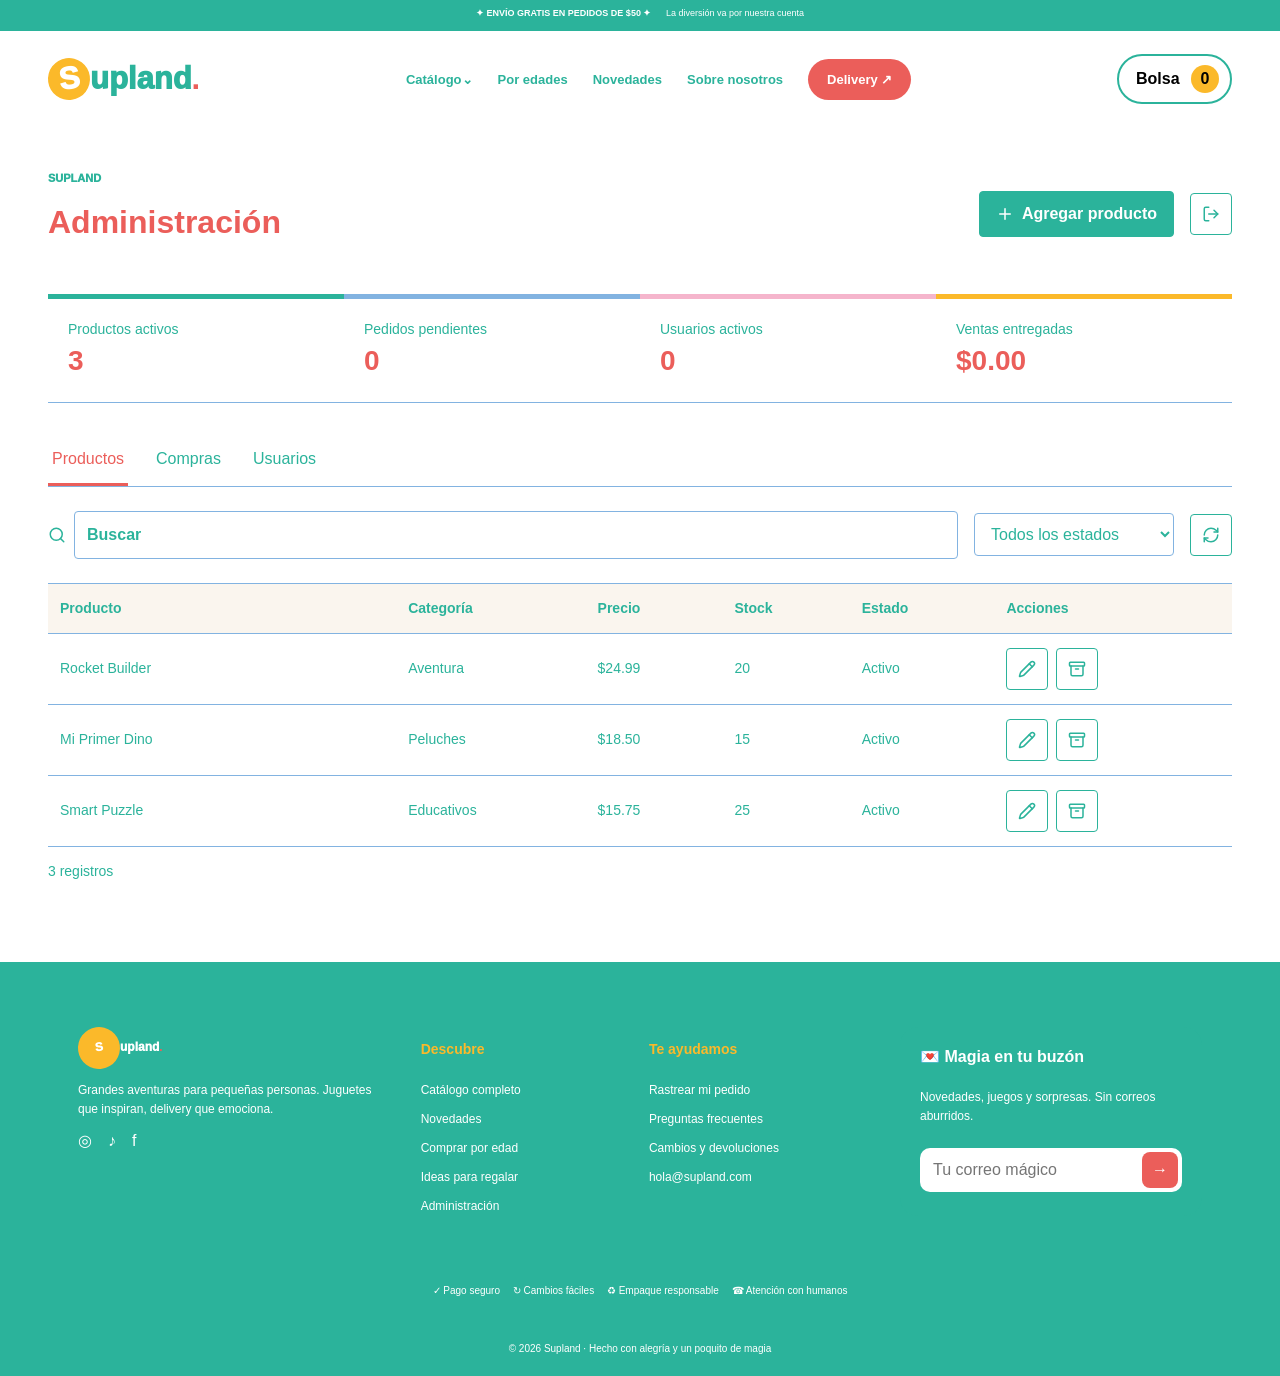
==== admin.html @ ac87b67a "Cambios" ====
<!DOCTYPE html>
<html lang="es">
    <head>
        <meta charset="utf-8">
        <meta name="viewport" content="width=device-width,initial-scale=1">
        <title>Supland | Administración</title>
        <link rel="stylesheet" href="css/styles.css">
        <link rel="stylesheet" href="css/conexiones.css">
        <link rel="stylesheet" href="css/admin.css">
        <link rel="stylesheet" href="css/tienda.css">
    </head>
    <body>
        <div class="promo">✦ ENVÍO GRATIS EN PEDIDOS DE $50 ✦ <span>La diversión va por nuestra cuenta</span>
        </div>
        <header>
            <a class="logo" href="home.html#inicio">
                <i>S</i>upland<b>.</b>
            </a>
            <button class="hamb" aria-label="Abrir menú" aria-controls="site-navigation" aria-expanded="false">☰</button>
            <nav id="site-navigation" aria-label="Navegación principal">
                <div class="drop">
                    <a href="productos.html">Catálogo⌄</a>
                    <div class="mega">
                        <a href="productos.html">🚀 Ciencia y espacio</a>
                        <a href="productos.html">🎨 Arte y creatividad</a>
                        <a href="productos.html">🧩 Juegos y retos</a>
                        <a href="productos.html">🧸 Peluches y amigos</a>
                    </div>
                </div>
                <a href="home.html#edades">Por edades</a>
                <a href="home.html#novedades">Novedades</a>
                <a href="home.html#nosotros">Sobre nosotros</a>
                <a class="delivery" href="delivery.html">Delivery ↗</a>
            </nav>
            <button class="bag" aria-label="Ver bolsa">Bolsa <b id="count">0</b>
            </button>
        </header>
        <main class="admin-main">
            <section id="access" class="access-panel" hidden>
                <h1 id="access-title">Administración</h1>
                <form id="access-form">
                    <label>Correo del administrador<input name="email" type="email" autocomplete="username" required maxlength="200">
                    </label>
                    <label>Contraseña<input name="password" type="password" autocomplete="current-password" required minlength="10" maxlength="200">
                    </label>
                    <button class="action" type="submit" id="access-submit">Entrar</button>
                </form>
            </section>
            <section id="workspace" hidden>
                <div class="admin-heading">
                    <div>
                        <p class="eyebrow">SUPLAND</p>
                        <h1>Administración</h1>
                    </div>
                    <div class="admin-actions">
                        <a class="action" href="agregar-producto.html">
                            <i data-lucide="plus"></i>Agregar producto</a>
                        <button id="logout" class="icon-action" title="Cerrar sesión" aria-label="Cerrar sesión">
                            <i data-lucide="log-out"></i>
                        </button>
                    </div>
                </div>
                <div class="metrics" aria-label="Resumen de la tienda">
                    <div>
                        <span>Productos activos</span>
                        <strong id="metric-products">0</strong>
                    </div>
                    <div>
                        <span>Pedidos pendientes</span>
                        <strong id="metric-orders">0</strong>
                    </div>
                    <div>
                        <span>Usuarios activos</span>
                        <strong id="metric-users">0</strong>
                    </div>
                    <div>
                        <span>Ventas entregadas</span>
                        <strong id="metric-sales">$0.00</strong>
                    </div>
                </div>
                <div class="admin-tabs" role="tablist" aria-label="Administrar">
                    <button role="tab" aria-selected="true" aria-controls="records" data-tab="products" id="tab-products">Productos</button>
                    <button role="tab" aria-selected="false" aria-controls="records" data-tab="orders" id="tab-orders" tabindex="-1">Compras</button>
                    <button role="tab" aria-selected="false" aria-controls="records" data-tab="users" id="tab-users" tabindex="-1">Usuarios</button>
                </div>
                <div class="admin-toolbar">
                    <label class="search-field">
                        <i data-lucide="search"></i>
                        <input id="search" type="search" placeholder="Buscar" aria-label="Buscar registros">
                    </label>
                    <select id="filter" aria-label="Filtrar por estado">
                        <option value="">Todos los estados</option>
                    </select>
                    <button id="new-user" class="action" hidden>
                        <i data-lucide="user-plus"></i>Nuevo usuario</button>
                    <button id="refresh" class="icon-action" title="Actualizar" aria-label="Actualizar">
                        <i data-lucide="refresh-cw"></i>
                    </button>
                </div>
                <div id="records" role="tabpanel" aria-labelledby="tab-products" class="table-wrap"></div>
                <p id="record-count" class="record-count"></p>
            </section>
            <p id="message" role="status" class="form-message"></p>
            <dialog id="user-dialog">
                <form id="user-form">
                    <div class="dialog-heading">
                        <h2 id="user-title">Nuevo usuario</h2>
                        <button type="button" data-close="user-dialog" class="icon-action" title="Cerrar" aria-label="Cerrar">
                            <i data-lucide="x"></i>
                        </button>
                    </div>
                    <input name="id" type="hidden">
                    <label>Nombre<input name="name" required maxlength="100">
                    </label>
                    <label>Correo<input name="email" type="email" required maxlength="200">
                    </label>
                    <label>Teléfono<input name="phone" type="tel" maxlength="30">
                    </label>
                    <label class="check-label">
                        <input name="active" type="checkbox" checked>Usuario activo</label>
                    <p class="form-message" id="user-message" role="status"></p>
                    <button type="submit" class="action">
                        <i data-lucide="save"></i>Guardar usuario</button>
                </form>
            </dialog>
            <dialog id="order-dialog">
                <div class="dialog-heading">
                    <h2>Detalle de compra</h2>
                    <button type="button" data-close="order-dialog" class="icon-action" title="Cerrar" aria-label="Cerrar">
                        <i data-lucide="x"></i>
                    </button>
                </div>
                <div id="order-detail"></div>
            </dialog>
            <dialog id="confirm-dialog">
                <h2>Desactivar producto</h2>
                <p id="confirm-text"></p>
                <div class="admin-actions">
                    <button type="button" data-close="confirm-dialog" class="secondary-action">Cancelar</button>
                    <button id="confirm-action" class="action">Desactivar</button>
                </div>
                <p id="confirm-message" role="status"></p>
            </dialog>
        </main>
        <footer class="sitefooter">
            <div class="footgrid">
                <div>
                    <a class="logo light" href="home.html#inicio">
                        <i>S</i>upland<b>.</b>
                    </a>
                    <p>Grandes aventuras para pequeñas personas. Juguetes que inspiran, delivery que emociona.</p>
                    <div class="social">◎　♪　f</div>
                </div>
                <div>
                    <h3>Descubre</h3>
                    <a href="productos.html">Catálogo completo</a>
                    <a href="home.html#novedades">Novedades</a>
                    <a href="home.html#edades">Comprar por edad</a>
                    <a href="productos.html">Ideas para regalar</a>
                    <a href="admin.html">Administración</a>
                </div>
                <div>
                    <h3>Te ayudamos</h3>
                    <a href="delivery.html">Rastrear mi pedido</a>
                    <a href="home.html#inicio">Preguntas frecuentes</a>
                    <a href="home.html#inicio">Cambios y devoluciones</a>
                    <a href="mailto:hola@supland.com">hola@supland.com</a>
                </div>
                <div class="news">
                    <b>💌 Magia en tu buzón</b>
                    <p>Novedades, juegos y sorpresas. Sin correos aburridos.</p>
                    <form>
                        <input required type="email" placeholder="Tu correo mágico">
                        <button>→</button>
                    </form>
                </div>
            </div>
            <div class="perks">✓ Pago seguro　 ↻ Cambios fáciles　 ♻ Empaque responsable　 ☎ Atención con humanos</div>
            <div class="copy">© 2026 Supland · Hecho con alegría y un poquito de magia</div>
        </footer>
        <div class="toast" role="status"></div>
        <script src="js/lucide.js" defer></script>
        <script src="js/api.js" defer></script>
        <script src="js/tienda.js" defer></script>
        <script src="js/admin.js" defer></script>
    </body>
</html>
---- css/styles.css ----
:root {
    --grass: #2bb39b;
    --sky: #82b3e1;
    --candy: #f5b5cc;
    --crayon: #eb5e5a;
    --sun: #fbb92a;
    --star: #faf5ee;
    --ink: var(--grass);
}

* {
    box-sizing: border-box;
}

html {
    scroll-behavior: smooth;
}

body {
    margin: 0;
    background: var(--star);
    color: var(--ink);
    font-family: Arial,sans-serif;
}

a {
    text-decoration: none;
    color: inherit;
}

button,input {
    font: inherit;
}

button {
    cursor: pointer;
}

.promo {
    height: 31px;
    background: var(--ink);
    color: var(--white);
    text-align: center;
    padding: 8px;
    font-size: 9px;
    font-weight: 900;
    letter-spacing: 0;
}

.promo span {
    color: var(--grass);
    margin-left: 12px;
    font-weight: 500;
    letter-spacing: 0;
}

header {
    height: 96px;
    max-width: 1240px;
    margin: auto;
    padding: 0 28px;
    display: flex;
    align-items: center;
    justify-content: space-between;
    position: relative;
    z-index: 10;
}

.logo {
    font-size: 31px;
    font-weight: 950;
    letter-spacing: 0;
    color: var(--grass);
}

.logo i {
    font-style: normal;
    display: inline-grid;
    place-items: center;
    width: 42px;
    height: 42px;
    border-radius: 50%;
    background: var(--sun);
    color: var(--white);
    transform: rotate(-8deg);
}

.logo>b {
    color: var(--crayon);
}

nav {
    display: flex;
    align-items: center;
    gap: 25px;
    font-size: 13px;
    font-weight: 850;
}

nav>a,.drop>a {
    padding: 38px 0;
}

.delivery,.btn {
    background: var(--crayon);
    color: var(--white)!important;
    padding: 13px 19px!important;
    border-radius: 999px;
    font-weight: 900;
    box-shadow: none;
}

.drop {
    position: relative;
}

.mega {
    display: none;
    position: absolute;
    top: 70px;
    left: -50px;
    width: 245px;
    background: var(--white);
    padding: 20px;
    border-radius: 18px;
    box-shadow: none;
}

.drop:hover .mega {
    display: flex;
    flex-direction: column;
    gap: 14px;
}

.mega a:hover {
    color: var(--crayon);
}

.bag {
    border: 2px solid var(--grass);
    background: var(--white);
    border-radius: 999px;
    padding: 9px 11px 9px 17px;
    font-weight: 900;
}

.bag b {
    display: inline-grid;
    place-items: center;
    background: var(--sun);
    border-radius: 50%;
    width: 28px;
    height: 28px;
    margin-left: 7px;
}

.hamb {
    display: none;
}

.hero {
    min-height: 630px;
    max-width: 1240px;
    margin: auto;
    padding: 45px 48px 75px;
    display: grid;
    grid-template-columns: 1fr 1fr;
    align-items: center;
}

.eyebrow {
    font-size: 11px!important;
    letter-spacing: 0;
    font-weight: 950!important;
    color: var(--grass)!important;
}

.hero h1,.deliveryIntro h1 {
    font-size: 72px;
    line-height: .95;
    letter-spacing: 0;
    margin: 22px 0;
}

.hero h1 em,h2 em,.deliveryIntro em {
    font-style: normal;
    color: var(--crayon);
}

.hero>div:first-child>p:not(.eyebrow),.deliveryIntro>p:not(.eyebrow) {
    font-size: 18px;
    line-height: 1.6;
    color: var(--grass);
    max-width: 520px;
}

.actions {
    display: flex;
    align-items: center;
    gap: 25px;
    margin-top: 30px;
}

.btn {
    display: inline-block;
    background: var(--grass);
    box-shadow: none;
    border: 0;
    border-radius: 14px;
    padding: 16px 21px!important;
}

.plain {
    font-weight: 900;
}

.art {
    height: 500px;
    background: var(--sky);
    border-radius: 48% 52% 43% 57%/54% 38% 62% 46%;
    position: relative;
}

.rocket,.rainbow {
    position: absolute;
    font-size: 100px;
}

.rocket {
    left: 18%;
    top: 40px;
    transform: rotate(-20deg);
}

.rainbow {
    right: 10%;
    top: 65px;
}

.box {
    position: absolute;
    left: 25%;
    bottom: 60px;
    width: 270px;
    height: 205px;
    background: var(--grass);
    color: var(--white);
    border-radius: 15px;
    padding: 70px 20px 20px;
    text-align: center;
    font-size: 20px;
    font-weight: 950;
    letter-spacing: 0;
    box-shadow: none;
}

.box small {
    display: block;
    font-size: 24px;
    letter-spacing: 0;
    margin-top: 8px;
}

.express {
    position: absolute;
    bottom: 10px;
    left: -25px;
    background: var(--white);
    border-radius: 15px;
    padding: 14px 18px;
    box-shadow: none;
}

.express b,.express small {
    display: block;
    margin-left: 35px;
}

.express small {
    font-size: 9px;
    color: var(--grass);
}

.ticker {
    padding: 18px;
    text-align: center;
    background: var(--sun);
    font-size: 11px;
    font-weight: 950;
    letter-spacing: 0;
    transform: rotate(-.6deg);
}

.products {
    max-width: 1200px;
    margin: auto;
    padding: 105px 28px;
}

.heading {
    display: flex;
    justify-content: space-between;
    align-items: end;
    margin-bottom: 35px;
}

.heading h2,.about h2,.deliverycta h2,.ages h2 {
    font-size: 46px;
    letter-spacing: 0;
    margin: 7px 0;
}

.heading button {
    border: 0;
    background: none;
    color: var(--grass);
    font-weight: 900;
}

.grid {
    display: grid;
    grid-template-columns: repeat(4,1fr);
    gap: 20px;
}

.grid article {
    background: var(--white);
    border-radius: 22px;
    overflow: hidden;
    box-shadow: none;
    transition: .2s;
}

.grid article:hover {
    transform: translateY(-7px);
}

.pic {
    height: 210px;
    display: grid;
    place-items: center;
    font-size: 95px;
    position: relative;
}

.pic small {
    position: absolute;
    top: 13px;
    left: 13px;
    background: var(--white);
    padding: 7px 9px;
    border-radius: 99px;
    font-size: 9px;
    font-weight: 900;
}

.sky {
    background: var(--sky);
}

.grass {
    background: var(--grass);
}

.candy {
    background: var(--candy);
}

.sun {
    background: var(--sun);
}

.grid article>p,.grid article>h3,.grid article>footer {
    margin-left: 18px;
    margin-right: 18px;
}

.grid article>p {
    font-size: 11px;
    color: var(--grass);
    margin-top: 18px;
    margin-bottom: 5px;
}

.grid article>h3 {
    margin-top: 0;
}

.grid article>footer {
    display: flex;
    justify-content: space-between;
    align-items: center;
    margin-bottom: 18px;
}

.grid footer button {
    border: 0;
    width: 38px;
    height: 38px;
    border-radius: 11px;
    background: var(--ink);
    color: var(--white);
    font-size: 24px;
}

.ages {
    max-width: 1180px;
    margin: 0 auto 95px;
    background: var(--candy);
    border-radius: 32px;
    padding: 45px 55px;
    display: grid;
    grid-template-columns: .8fr 1.4fr;
    align-items: center;
}

.agegrid {
    display: grid;
    grid-template-columns: repeat(4,1fr);
    gap: 12px;
}

.agegrid button {
    border: 0;
    background: var(--star);
    border-radius: 20px;
    min-height: 150px;
    font-size: 40px;
    box-shadow: none;
}

.agegrid b,.agegrid small {
    display: block;
}

.agegrid b {
    font-size: 20px;
}

.agegrid small {
    font-size: 9px;
    color: var(--grass);
}

.about {
    max-width: 1180px;
    margin: 0 auto 95px;
    padding: 0 25px;
    display: grid;
    grid-template-columns: .85fr 1.15fr;
    gap: 75px;
    align-items: center;
}

.aboutart {
    height: 370px;
    background: var(--grass);
    border-radius: 45% 55%;
    display: grid;
    place-items: center;
    font-size: 120px;
    position: relative;
}

.aboutart b {
    position: absolute;
    right: -20px;
    bottom: 20px;
    background: var(--crayon);
    color: var(--white);
    padding: 15px;
    border-radius: 14px;
    font-size: 14px;
    transform: rotate(5deg);
}

.about>div:last-child>p:not(.eyebrow) {
    line-height: 1.65;
    color: var(--grass);
}

.stats {
    display: flex;
    gap: 28px;
    border-top: 1px solid var(--grass);
    padding-top: 20px;
}

.stats span {
    font-size: 10px;
    color: var(--grass);
}

.stats b {
    display: block;
    font-size: 23px;
    color: var(--grass);
}

.deliverycta {
    background: var(--sky);
    padding: 65px max(25px,calc((100vw - 1120px)/2));
    display: grid;
    grid-template-columns: auto 1.4fr 1fr;
    align-items: center;
    gap: 30px;
}

.deliverycta>span {
    font-size: 65px;
    background: var(--white);
    padding: 12px;
    border-radius: 50%;
}

.deliverycta h2 {
    margin-top: 5px;
}

.route {
    font-size: 48px;
    text-align: center;
}

.route small {
    display: block;
    background: var(--white);
    font-size: 11px;
    padding: 8px;
    border-radius: 9px;
    width: max-content;
    margin: 10px auto;
}

.sitefooter {
    background: var(--ink);
    color: var(--white);
}

.footgrid {
    max-width: 1180px;
    margin: auto;
    padding: 65px 28px 45px;
    display: grid;
    grid-template-columns: 1.3fr .8fr .9fr 1.2fr;
    gap: 45px;
}

.light {
    color: var(--white);
}

.footgrid p,.footgrid a {
    font-size: 12px;
    color: var(--grass);
    line-height: 1.6;
}

.footgrid>div:not(:first-child) {
    display: flex;
    flex-direction: column;
    gap: 10px;
}

.footgrid h3 {
    font-size: 14px;
}

.social {
    color: var(--white);
}

.news {
    background: var(--grass);
    padding: 20px;
    border-radius: 18px;
}

.news form {
    display: flex;
    background: var(--white);
    padding: 4px;
    border-radius: 10px;
}

.news input {
    min-width: 0;
    flex: 1;
    border: 0;
    outline: 0;
    padding: 9px;
}

.news button {
    border: 0;
    background: var(--crayon);
    color: var(--white);
    border-radius: 8px;
    width: 36px;
}

.perks,.copy {
    text-align: center;
    border-top: 1px solid var(--grass);
    padding: 22px;
    color: var(--grass);
    font-size: 10px;
}

.toast {
    display: none;
    position: fixed;
    left: 50%;
    bottom: 25px;
    transform: translateX(-50%);
    background: var(--ink);
    color: var(--white);
    padding: 14px 20px;
    border-radius: 99px;
    font-weight: 900;
    z-index: 50;
}

.toast.show {
    display: block;
}

.deliveryPage {
    min-height: 100vh;
    background: linear-gradient(135deg,var(--star),var(--grass));
}

.back {
    font-weight: 900;
    color: var(--grass);
}

.deliveryMain {
    max-width: 1100px;
    margin: 35px auto;
    padding: 30px;
    display: grid;
    grid-template-columns: 1fr 1fr;
    gap: 70px;
    align-items: center;
}

.miniPerks {
    display: flex;
    flex-direction: column;
    gap: 12px;
    margin-top: 30px;
    font-size: 13px;
    font-weight: 900;
}

.deliveryPanel {
    background: var(--star);
    border-radius: 30px;
    padding: 30px;
    box-shadow: none;
}

.dtop {
    display: flex;
    gap: 14px;
    align-items: center;
}

.dtop>span {
    font-size: 40px;
    background: var(--sun);
    padding: 8px;
    border-radius: 14px;
}

.dtop small {
    font-size: 9px;
    color: var(--grass);
    font-weight: 900;
}

.dtop h2 {
    font-size: 21px;
    margin: 3px 0;
}

.steps {
    display: flex;
    align-items: center;
    margin: 28px 0;
}

.steps i {
    display: grid;
    place-items: center;
    width: 28px;
    height: 28px;
    border-radius: 50%;
    background: var(--grass);
    font-style: normal;
    font-size: 11px;
    font-weight: 900;
}

.steps i.on {
    background: var(--grass);
    color: var(--white);
}

.steps b {
    height: 3px;
    background: var(--grass);
    flex: 1;
}

.step {
    display: none;
}

.step.active {
    display: block;
}

.step h3 {
    font-size: 27px;
    margin: 7px 0 20px;
}

.step label {
    font-size: 11px;
    font-weight: 900;
    display: block;
    margin-top: 12px;
}

.step input {
    width: 100%;
    border: 2px solid var(--grass);
    border-radius: 13px;
    padding: 14px;
    margin-top: 7px;
    outline: 0;
}

.step input:focus {
    border-color: var(--grass);
}

.full {
    width: 100%;
    margin: 18px 0;
}

.full:disabled {
    opacity: .4;
}

.step>small {
    display: block;
    text-align: center;
    color: var(--grass);
}

.order,.driver {
    background: var(--white);
    border-radius: 15px;
    padding: 14px;
    display: flex;
    gap: 12px;
    align-items: center;
}

.order>span,.driver>span {
    font-size: 34px;
}

.order>div,.driver>div {
    flex: 1;
}

.order small,.driver small {
    display: block;
    color: var(--grass);
    font-size: 10px;
}

.eta {
    display: flex;
    gap: 12px;
    background: var(--grass);
    padding: 15px;
    border-radius: 15px;
    margin: 14px 0;
    font-size: 28px;
}

.eta span b,.eta span strong {
    display: block;
    font-size: 12px;
}

.eta span strong {
    font-size: 20px;
    color: var(--grass);
}

.map {
    height: 180px;
    background: var(--grass);
    border-radius: 18px;
    position: relative;
    margin-bottom: 14px;
    overflow: hidden;
}

.map:before {
    content: "";
    position: absolute;
    left: -20px;
    top: 75px;
    width: 120%;
    height: 30px;
    background: var(--white);
    transform: rotate(-7deg);
}

.map span {
    position: absolute;
    font-size: 32px;
    z-index: 2;
}

.shop {
    left: 20px;
    top: 25px;
}

.rider {
    left: 47%;
    top: 68px;
    animation: ride 2s infinite;
}

.home {
    right: 20px;
    bottom: 18px;
}

.outline {
    display: block;
    border: 2px solid var(--grass);
    color: var(--grass);
    text-align: center;
    padding: 13px;
    border-radius: 12px;
    font-weight: 900;
    margin-top: 14px;
}

@keyframes ride {
    50% {
        transform: translateX(20px);
    }
}

@media(max-width:850px) {
    header {
        height: 74px;
    }

    .hamb {
        display: block;
        border: 0;
        background: var(--white);
        font-size: 25px;
    }

    .bag {
        display: none;
    }

    nav {
        display: none;
        position: absolute;
        top: 68px;
        left: 15px;
        right: 15px;
        background: var(--white);
        padding: 18px;
        border-radius: 18px;
        box-shadow: none;
        flex-direction: column;
        align-items: stretch;
    }

    nav.open {
        display: flex;
    }

    nav>a,.drop>a {
        padding: 10px!important;
        display: block;
    }

    .mega {
        display: none!important;
    }

    .hero,.deliveryMain {
        grid-template-columns: 1fr;
    }

    .art {
        margin-top: 45px;
    }

    .grid {
        grid-template-columns: 1fr 1fr;
    }

    .ages,.about {
        grid-template-columns: 1fr;
        gap: 30px;
    }

    .agegrid {
        margin-top: 20px;
    }

    .deliverycta {
        grid-template-columns: 1fr;
    }

    .route {
        text-align: left;
    }

    .footgrid {
        grid-template-columns: 1fr 1fr;
    }

    .deliveryIntro {
        text-align: center;
    }

    .miniPerks {
        align-items: center;
    }
}

@media(max-width:520px) {
    .promo span {
        display: none;
    }

    header {
        padding: 0 18px;
    }

    .logo {
        font-size: 25px;
    }

    .logo i {
        width: 35px;
        height: 35px;
    }

    .hero {
        padding: 35px 20px 60px;
    }

    .hero h1,.deliveryIntro h1 {
        font-size: 53px;
        letter-spacing: 0;
    }

    .art {
        height: 370px;
    }

    .rocket,.rainbow {
        font-size: 70px;
    }

    .box {
        transform: scale(.75);
        transform-origin: bottom left;
        left: 15%;
        bottom: 45px;
    }

    .express {
        left: 5px;
    }

    .products {
        padding: 75px 16px;
    }

    .heading h2,.about h2,.ages h2 {
        font-size: 37px;
    }

    .grid {
        gap: 11px;
    }

    .pic {
        height: 150px;
        font-size: 68px;
    }

    .grid article>p {
        height: 25px;
    }

    .grid article>h3 {
        font-size: 15px;
    }

    .ages {
        margin: 0 16px 70px;
        padding: 32px 20px;
    }

    .agegrid {
        grid-template-columns: 1fr 1fr;
    }

    .about {
        padding: 0 18px;
        gap: 28px;
    }

    .aboutart {
        height: 280px;
        font-size: 90px;
    }

    .stats {
        gap: 12px;
    }

    .deliverycta {
        padding: 50px 22px;
    }

    .deliverycta>span {
        display: none;
    }

    .footgrid {
        grid-template-columns: 1fr;
        padding: 50px 24px 35px;
    }

    .deliveryMain {
        padding: 18px;
        margin: 15px auto;
        gap: 30px;
    }

    .deliveryPanel {
        padding: 22px;
    }

    .deliveryPage header .logo {
        font-size: 24px;
    }
}
---- css/conexiones.css ----
body > header,
body > .sitefooter {
    font-family: Arial, sans-serif;
    line-height: normal;
}

body > .sitefooter {
    width: 100%;
    max-width: none;
    margin: 60px 0 0;
    padding: 0;
    display: block;
    border: 0;
}

.drop:focus-within .mega {
    display: flex;
    flex-direction: column;
    gap: 14px;
}

a:focus-visible,
button:focus-visible,
input:focus-visible {
    outline: 3px solid var(--crayon);
    outline-offset: 4px;
}

.page-content .catalog-toy {
    font-size: 80px;
    line-height: 1;
}

.page-content .catalog-price button {
    border: 0;
    cursor: pointer;
}

.page-content .catalog-grid + .catalog-grid {
    margin-top: 24px;
}

@media (max-width: 850px) {
    body > header {
        height: auto;
        min-height: 74px;
        flex-wrap: wrap;
        gap: 12px;
        padding-top: 12px;
        padding-bottom: 12px;
    }

    body > header nav.open {
        position: static;
        flex-basis: 100%;
        order: 4;
    }

    body > header .bag {
        display: block;
    }

    body > header .hamb {
        margin-left: auto;
    }
}

@media (max-width: 520px) {
    .page-content .catalog-hero {
        flex-direction: column;
        align-items: flex-start;
        gap: 20px;
        padding: 0;
    }

    .page-content.catalog-section {
        padding: 0 20px;
    }

    .page-content .catalog-grid {
        grid-template-columns: minmax(0, 1fr);
    }

    .page-content .hero-buttons {
        flex-wrap: wrap;
    }
}
---- css/admin.css ----
[hidden] {
    display: none !important;
}

.admin-main {
    max-width: 1240px;
    margin: 32px auto 80px;
    padding: 0 28px;
    color: var(--grass);
    line-height: 1.5;
}

.admin-main h1 {
    margin: 6px 0 24px;
    color: var(--crayon);
    font-size: 32px;
}

.admin-main h2 {
    color: var(--crayon);
    font-size: 20px;
    margin: 0 0 20px;
}

.admin-heading,
.admin-actions,
.admin-toolbar,
.dialog-heading,
.editor-actions {
    display: flex;
    align-items: center;
    justify-content: space-between;
    gap: 16px;
}

.admin-actions {
    justify-content: flex-end;
}

.admin-main button,
.admin-main input,
.admin-main select,
.admin-main textarea {
    font: inherit;
}

.admin-main label {
    display: grid;
    gap: 8px;
    margin-bottom: 20px;
    font-weight: 600;
}

.admin-main input:not([type="checkbox"]):not([type="radio"]),
.admin-main select,
.admin-main textarea {
    min-width: 0;
    width: 100%;
    padding: 11px 12px;
    border: 1px solid var(--sky);
    border-radius: 4px;
    background: var(--white);
    color: var(--grass);
}

.admin-main input::placeholder {
    color: var(--grass);
}

.admin-main textarea {
    resize: vertical;
}

.action,
.secondary-action,
.icon-action {
    display: inline-flex;
    justify-content: center;
    align-items: center;
    gap: 8px;
    min-height: 42px;
    padding: 10px 16px;
    border: 1px solid var(--grass);
    border-radius: 4px;
    background: var(--grass);
    color: var(--white);
    font-weight: 600;
    text-decoration: none;
    cursor: pointer;
}

.secondary-action,
.icon-action {
    background: var(--white);
    color: var(--grass);
}

.icon-action {
    width: 42px;
    padding: 10px;
    flex-shrink: 0;
}

.admin-main svg {
    width: 18px;
    height: 18px;
    flex-shrink: 0;
}

.admin-main button:disabled {
    background: var(--star);
    color: var(--grass);
    cursor: wait;
}

.metrics {
    display: grid;
    grid-template-columns: repeat(4, minmax(0, 1fr));
    margin: 24px 0 32px;
    border-bottom: 1px solid var(--sky);
}

.metrics > div {
    padding: 20px;
    border-top: 5px solid var(--grass);
}

.metrics > div:nth-child(2) {
    border-top-color: var(--sky);
}

.metrics > div:nth-child(3) {
    border-top-color: var(--candy);
}

.metrics > div:nth-child(4) {
    border-top-color: var(--sun);
}

.metrics span {
    display: block;
    font-size: 14px;
}

.metrics strong {
    display: block;
    color: var(--crayon);
    font-size: 28px;
}

.admin-tabs {
    display: flex;
    gap: 24px;
    border-bottom: 1px solid var(--sky);
}

.admin-tabs button {
    padding: 12px 4px;
    border: 0;
    border-bottom: 3px solid var(--white);
    color: var(--grass);
    background: var(--white);
    cursor: pointer;
}

.admin-tabs button[aria-selected="true"] {
    border-bottom-color: var(--crayon);
    color: var(--crayon);
}

.admin-toolbar {
    margin: 24px 0;
}

.admin-toolbar .search-field {
    display: flex;
    align-items: center;
    flex: 1;
    margin: 0;
}

.admin-toolbar select {
    width: 200px;
}

.table-wrap {
    overflow-x: auto;
    border-top: 1px solid var(--sky);
}

.admin-main table {
    width: 100%;
    border-collapse: collapse;
    text-align: left;
    font-size: 14px;
}

.admin-main th,
.admin-main td {
    padding: 14px 12px;
    border-bottom: 1px solid var(--sky);
    vertical-align: middle;
}

.admin-main th {
    background: var(--star);
    font-weight: 700;
}

.admin-main td:first-child {
    min-width: 170px;
}

.admin-main .cell-actions {
    display: flex;
    gap: 8px;
}

.record-count,
.form-message {
    font-size: 14px;
}

.form-message {
    color: var(--crayon);
}

.access-panel {
    max-width: 420px;
    margin: 60px auto;
}

.admin-main dialog {
    width: 540px;
    max-width: calc(100% - 32px);
    max-height: 85vh;
    overflow: auto;
    padding: 28px;
    border: 2px solid var(--sky);
    border-radius: 8px;
    background: var(--white);
    color: var(--grass);
}

.admin-main dialog::backdrop {
    background: var(--star);
}

.admin-main .check-label {
    display: flex;
    align-items: center;
    gap: 10px;
}

.check-label input {
    accent-color: var(--grass);
    width: 18px;
    height: 18px;
}

.product-editor {
    display: grid;
    grid-template-columns: minmax(0, 1.5fr) minmax(0, 1fr);
    gap: 64px;
    padding-top: 28px;
    border-top: 1px solid var(--sky);
}

.field-pair {
    display: grid;
    grid-template-columns: repeat(2, minmax(0, 1fr));
    gap: 20px;
    align-items: center;
}

.image-preview {
    display: grid;
    place-items: center;
    aspect-ratio: 1;
    margin-bottom: 24px;
    overflow: hidden;
    border-radius: 8px;
    font-size: 90px;
}

.image-preview img {
    width: 100%;
    height: 100%;
    max-height: 420px;
    object-fit: contain;
}

.swatches {
    display: flex;
    gap: 14px;
    border: 0;
    padding: 0;
    margin: 8px 0 28px;
}

.swatches legend {
    margin-bottom: 14px;
}

.swatches label {
    position: relative;
    margin: 0;
}

.swatches input {
    position: absolute;
    opacity: 0;
}

.swatches label > span:first-of-type {
    display: block;
    width: 34px;
    height: 34px;
    border-radius: 50%;
    border: 2px solid var(--white);
}

.swatches input:checked + span,
.swatches input:focus-visible + span {
    outline: 2px solid var(--grass);
    outline-offset: 2px;
}

.color-grass {
    background: var(--grass);
}

.color-sky {
    background: var(--sky);
}

.color-candy {
    background: var(--candy);
}

.color-crayon {
    background: var(--crayon);
}

.color-sun {
    background: var(--sun);
}

.color-star {
    background: var(--star);
}

.sr-only {
    position: absolute;
    width: 1px;
    height: 1px;
    overflow: hidden;
    clip-path: inset(50%);
}

@media (max-width: 800px) {
    .admin-main {
        padding: 0 20px;
    }

    .admin-heading {
        align-items: flex-start;
        flex-direction: column;
    }

    .metrics {
        grid-template-columns: repeat(2, minmax(0, 1fr));
    }

    .admin-toolbar {
        flex-wrap: wrap;
    }

    .admin-toolbar .search-field {
        flex-basis: 100%;
    }

    .product-editor {
        grid-template-columns: minmax(0, 1fr);
        gap: 32px;
    }

    .product-media {
        max-width: 460px;
    }

    .field-pair {
        grid-template-columns: minmax(0, 1fr);
        gap: 0;
    }

    .admin-tabs {
        gap: 16px;
    }
}
---- css/tienda.css ----
:root {
    --grass: #2BB39B;
    --sky: #82B3E1;
    --candy: #F5B5CC;
    --crayon: #EB5E5A;
    --sun: #FBB92A;
    --star: #FAF5EE;
    --white: #FFFFFF;
    --ink: var(--grass);
    --bg-color: var(--white);
    --text-main: var(--grass);
    --text-muted: var(--grass);
    --accent-text: var(--crayon);
}

body,
body.deliveryPage {
    background: var(--white);
}

h1, h2, h3,
.page-content h1,
.page-content h2,
.page-content h3 {
    color: var(--crayon);
    letter-spacing: 0;
}

.sitefooter h3 {
    color: var(--sun);
}

.sitefooter p,
.sitefooter a,
.sitefooter .copy,
.sitefooter .perks,
.promo,
.promo span {
    color: var(--white);
}

[hidden] {
    display: none !important;
}

.store-catalog {
    max-width: 1200px;
    margin: 40px auto 70px;
    padding: 0 24px;
}

.store-tools {
    display: flex;
    gap: 16px;
    margin: 24px 0;
}

.store-tools input,
.store-tools select {
    padding: 12px;
    border: 1px solid var(--sky);
    border-radius: 4px;
    color: var(--grass);
    background: var(--white);
    font: inherit;
    min-width: 0;
}

.store-tools input {
    flex: 1;
}

.store-grid {
    display: grid;
    grid-template-columns: repeat(3, minmax(0, 1fr));
    gap: 24px;
}

.store-card {
    display: flex;
    flex-direction: column;
    min-width: 0;
    overflow: hidden;
    border: 1px solid var(--sky);
    border-radius: 8px;
    background: var(--white);
}

.store-image {
    display: grid;
    place-items: center;
    height: 220px;
    font-size: 80px;
}

.store-image img {
    width: 100%;
    height: 220px;
    object-fit: contain;
}

.store-info {
    display: flex;
    flex-direction: column;
    flex: 1;
    padding: 22px;
}

.store-info h3 {
    font-size: 20px;
    margin: 10px 0;
    overflow-wrap: anywhere;
}

.store-info p {
    flex: 1;
    line-height: 1.5;
    overflow-wrap: anywhere;
}

.store-price {
    display: flex;
    justify-content: space-between;
    align-items: center;
    gap: 16px;
    margin-top: 20px;
}

.store-price svg {
    width: 20px;
    height: 20px;
}

.checkout-layout {
    display: grid;
    grid-template-columns: minmax(0, 1fr) minmax(0, 1fr);
    gap: 56px;
}

.cart-line {
    display: flex;
    flex-wrap: wrap;
    gap: 16px;
    justify-content: space-between;
    padding: 20px 0;
    border-bottom: 1px solid var(--sky);
}

.quantity-controls {
    display: flex;
    gap: 8px;
    align-items: center;
}

.quantity-controls span {
    min-width: 24px;
    text-align: center;
}

.checkout-total {
    display: flex;
    justify-content: space-between;
    margin: 24px 0;
    font-size: 22px;
}

@media (max-width: 800px) {
    .store-grid {
        grid-template-columns: repeat(2, minmax(0, 1fr));
    }

    .checkout-layout {
        grid-template-columns: minmax(0, 1fr);
        gap: 32px;
    }
}

@media (max-width: 520px) {
    .store-grid {
        grid-template-columns: minmax(0, 1fr);
    }

    .store-tools {
        flex-direction: column;
    }
}
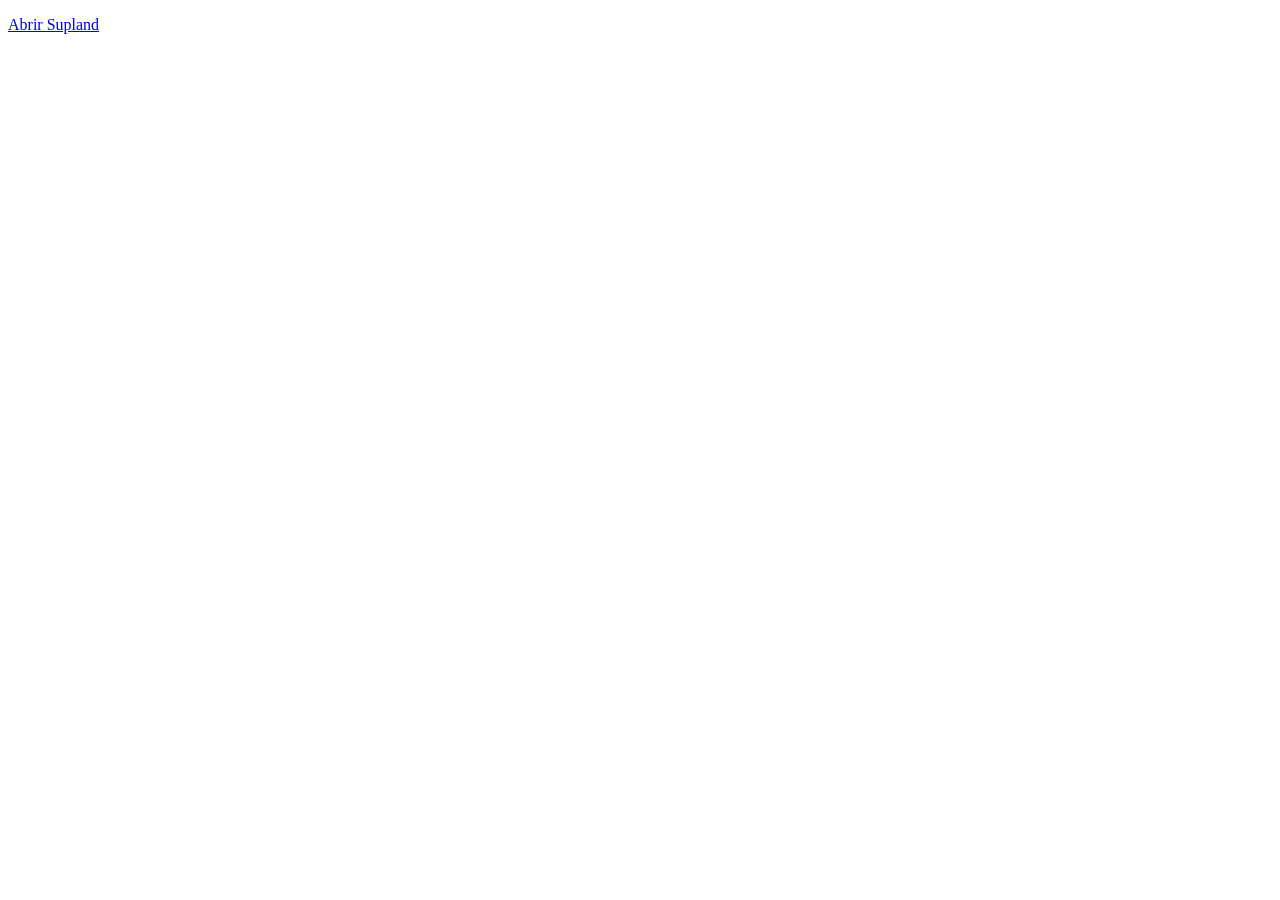
==== commit 76b4297b: "Base de datos" ====
--- a/admin.html
+++ b/admin.html
@@ -1,187 +1,12 @@
 <!DOCTYPE html>
 <html lang="es">
-    <head>
-        <meta charset="utf-8">
-        <meta name="viewport" content="width=device-width,initial-scale=1">
-        <title>Supland | Administración</title>
-        <link rel="stylesheet" href="css/styles.css">
-        <link rel="stylesheet" href="css/conexiones.css">
-        <link rel="stylesheet" href="css/admin.css">
-        <link rel="stylesheet" href="css/tienda.css">
-    </head>
-    <body>
-        <div class="promo">✦ ENVÍO GRATIS EN PEDIDOS DE $50 ✦ <span>La diversión va por nuestra cuenta</span>
-        </div>
-        <header>
-            <a class="logo" href="home.html#inicio">
-                <i>S</i>upland<b>.</b>
-            </a>
-            <button class="hamb" aria-label="Abrir menú" aria-controls="site-navigation" aria-expanded="false">☰</button>
-            <nav id="site-navigation" aria-label="Navegación principal">
-                <div class="drop">
-                    <a href="productos.html">Catálogo⌄</a>
-                    <div class="mega">
-                        <a href="productos.html">🚀 Ciencia y espacio</a>
-                        <a href="productos.html">🎨 Arte y creatividad</a>
-                        <a href="productos.html">🧩 Juegos y retos</a>
-                        <a href="productos.html">🧸 Peluches y amigos</a>
-                    </div>
-                </div>
-                <a href="home.html#edades">Por edades</a>
-                <a href="home.html#novedades">Novedades</a>
-                <a href="home.html#nosotros">Sobre nosotros</a>
-                <a class="delivery" href="delivery.html">Delivery ↗</a>
-            </nav>
-            <button class="bag" aria-label="Ver bolsa">Bolsa <b id="count">0</b>
-            </button>
-        </header>
-        <main class="admin-main">
-            <section id="access" class="access-panel" hidden>
-                <h1 id="access-title">Administración</h1>
-                <form id="access-form">
-                    <label>Correo del administrador<input name="email" type="email" autocomplete="username" required maxlength="200">
-                    </label>
-                    <label>Contraseña<input name="password" type="password" autocomplete="current-password" required minlength="10" maxlength="200">
-                    </label>
-                    <button class="action" type="submit" id="access-submit">Entrar</button>
-                </form>
-            </section>
-            <section id="workspace" hidden>
-                <div class="admin-heading">
-                    <div>
-                        <p class="eyebrow">SUPLAND</p>
-                        <h1>Administración</h1>
-                    </div>
-                    <div class="admin-actions">
-                        <a class="action" href="agregar-producto.html">
-                            <i data-lucide="plus"></i>Agregar producto</a>
-                        <button id="logout" class="icon-action" title="Cerrar sesión" aria-label="Cerrar sesión">
-                            <i data-lucide="log-out"></i>
-                        </button>
-                    </div>
-                </div>
-                <div class="metrics" aria-label="Resumen de la tienda">
-                    <div>
-                        <span>Productos activos</span>
-                        <strong id="metric-products">0</strong>
-                    </div>
-                    <div>
-                        <span>Pedidos pendientes</span>
-                        <strong id="metric-orders">0</strong>
-                    </div>
-                    <div>
-                        <span>Usuarios activos</span>
-                        <strong id="metric-users">0</strong>
-                    </div>
-                    <div>
-                        <span>Ventas entregadas</span>
-                        <strong id="metric-sales">$0.00</strong>
-                    </div>
-                </div>
-                <div class="admin-tabs" role="tablist" aria-label="Administrar">
-                    <button role="tab" aria-selected="true" aria-controls="records" data-tab="products" id="tab-products">Productos</button>
-                    <button role="tab" aria-selected="false" aria-controls="records" data-tab="orders" id="tab-orders" tabindex="-1">Compras</button>
-                    <button role="tab" aria-selected="false" aria-controls="records" data-tab="users" id="tab-users" tabindex="-1">Usuarios</button>
-                </div>
-                <div class="admin-toolbar">
-                    <label class="search-field">
-                        <i data-lucide="search"></i>
-                        <input id="search" type="search" placeholder="Buscar" aria-label="Buscar registros">
-                    </label>
-                    <select id="filter" aria-label="Filtrar por estado">
-                        <option value="">Todos los estados</option>
-                    </select>
-                    <button id="new-user" class="action" hidden>
-                        <i data-lucide="user-plus"></i>Nuevo usuario</button>
-                    <button id="refresh" class="icon-action" title="Actualizar" aria-label="Actualizar">
-                        <i data-lucide="refresh-cw"></i>
-                    </button>
-                </div>
-                <div id="records" role="tabpanel" aria-labelledby="tab-products" class="table-wrap"></div>
-                <p id="record-count" class="record-count"></p>
-            </section>
-            <p id="message" role="status" class="form-message"></p>
-            <dialog id="user-dialog">
-                <form id="user-form">
-                    <div class="dialog-heading">
-                        <h2 id="user-title">Nuevo usuario</h2>
-                        <button type="button" data-close="user-dialog" class="icon-action" title="Cerrar" aria-label="Cerrar">
-                            <i data-lucide="x"></i>
-                        </button>
-                    </div>
-                    <input name="id" type="hidden">
-                    <label>Nombre<input name="name" required maxlength="100">
-                    </label>
-                    <label>Correo<input name="email" type="email" required maxlength="200">
-                    </label>
-                    <label>Teléfono<input name="phone" type="tel" maxlength="30">
-                    </label>
-                    <label class="check-label">
-                        <input name="active" type="checkbox" checked>Usuario activo</label>
-                    <p class="form-message" id="user-message" role="status"></p>
-                    <button type="submit" class="action">
-                        <i data-lucide="save"></i>Guardar usuario</button>
-                </form>
-            </dialog>
-            <dialog id="order-dialog">
-                <div class="dialog-heading">
-                    <h2>Detalle de compra</h2>
-                    <button type="button" data-close="order-dialog" class="icon-action" title="Cerrar" aria-label="Cerrar">
-                        <i data-lucide="x"></i>
-                    </button>
-                </div>
-                <div id="order-detail"></div>
-            </dialog>
-            <dialog id="confirm-dialog">
-                <h2>Desactivar producto</h2>
-                <p id="confirm-text"></p>
-                <div class="admin-actions">
-                    <button type="button" data-close="confirm-dialog" class="secondary-action">Cancelar</button>
-                    <button id="confirm-action" class="action">Desactivar</button>
-                </div>
-                <p id="confirm-message" role="status"></p>
-            </dialog>
-        </main>
-        <footer class="sitefooter">
-            <div class="footgrid">
-                <div>
-                    <a class="logo light" href="home.html#inicio">
-                        <i>S</i>upland<b>.</b>
-                    </a>
-                    <p>Grandes aventuras para pequeñas personas. Juguetes que inspiran, delivery que emociona.</p>
-                    <div class="social">◎　♪　f</div>
-                </div>
-                <div>
-                    <h3>Descubre</h3>
-                    <a href="productos.html">Catálogo completo</a>
-                    <a href="home.html#novedades">Novedades</a>
-                    <a href="home.html#edades">Comprar por edad</a>
-                    <a href="productos.html">Ideas para regalar</a>
-                    <a href="admin.html">Administración</a>
-                </div>
-                <div>
-                    <h3>Te ayudamos</h3>
-                    <a href="delivery.html">Rastrear mi pedido</a>
-                    <a href="home.html#inicio">Preguntas frecuentes</a>
-                    <a href="home.html#inicio">Cambios y devoluciones</a>
-                    <a href="mailto:hola@supland.com">hola@supland.com</a>
-                </div>
-                <div class="news">
-                    <b>💌 Magia en tu buzón</b>
-                    <p>Novedades, juegos y sorpresas. Sin correos aburridos.</p>
-                    <form>
-                        <input required type="email" placeholder="Tu correo mágico">
-                        <button>→</button>
-                    </form>
-                </div>
-            </div>
-            <div class="perks">✓ Pago seguro　 ↻ Cambios fáciles　 ♻ Empaque responsable　 ☎ Atención con humanos</div>
-            <div class="copy">© 2026 Supland · Hecho con alegría y un poquito de magia</div>
-        </footer>
-        <div class="toast" role="status"></div>
-        <script src="js/lucide.js" defer></script>
-        <script src="js/api.js" defer></script>
-        <script src="js/tienda.js" defer></script>
-        <script src="js/admin.js" defer></script>
-    </body>
+<head>
+    <meta charset="UTF-8">
+    <meta name="viewport" content="width=device-width, initial-scale=1">
+    <meta http-equiv="refresh" content="0; url=admin.php">
+    <title>Supland</title>
+</head>
+<body>
+    <p><a href="admin.php">Abrir Supland</a></p>
+</body>
 </html>
